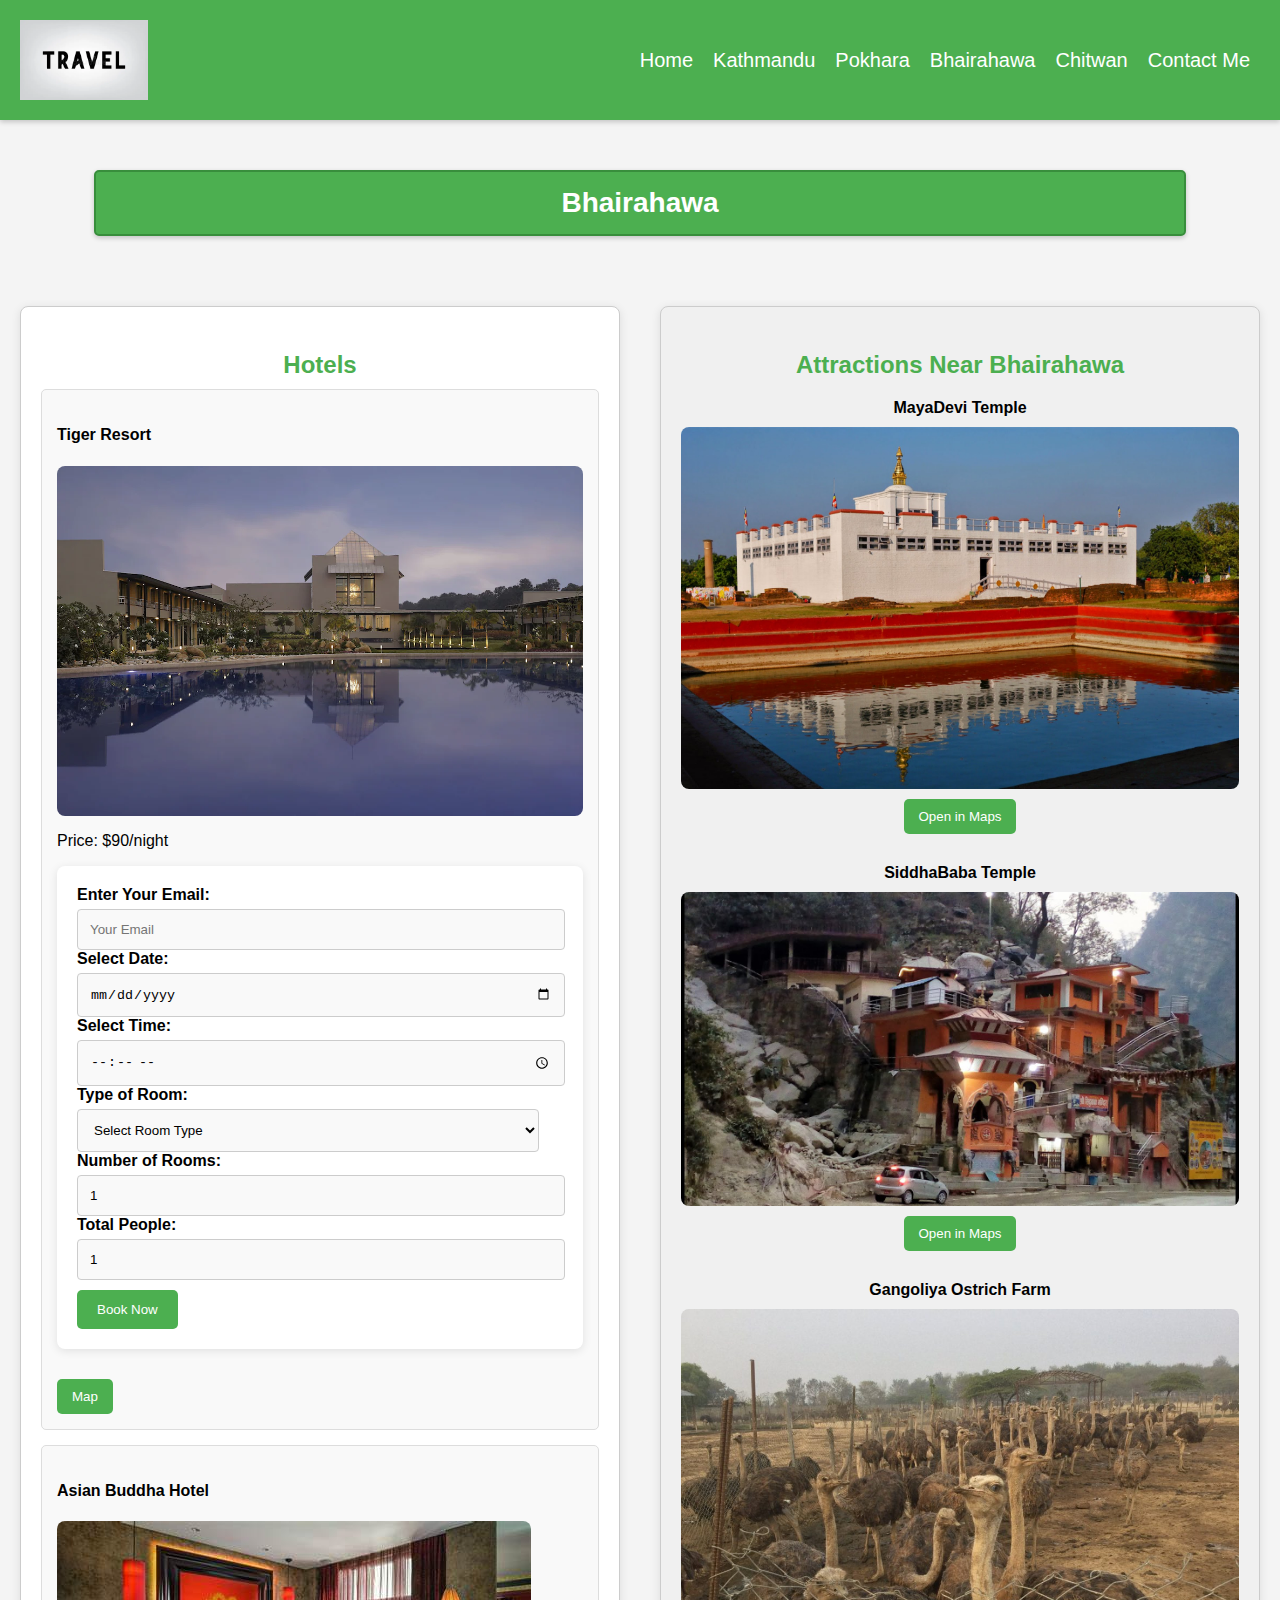
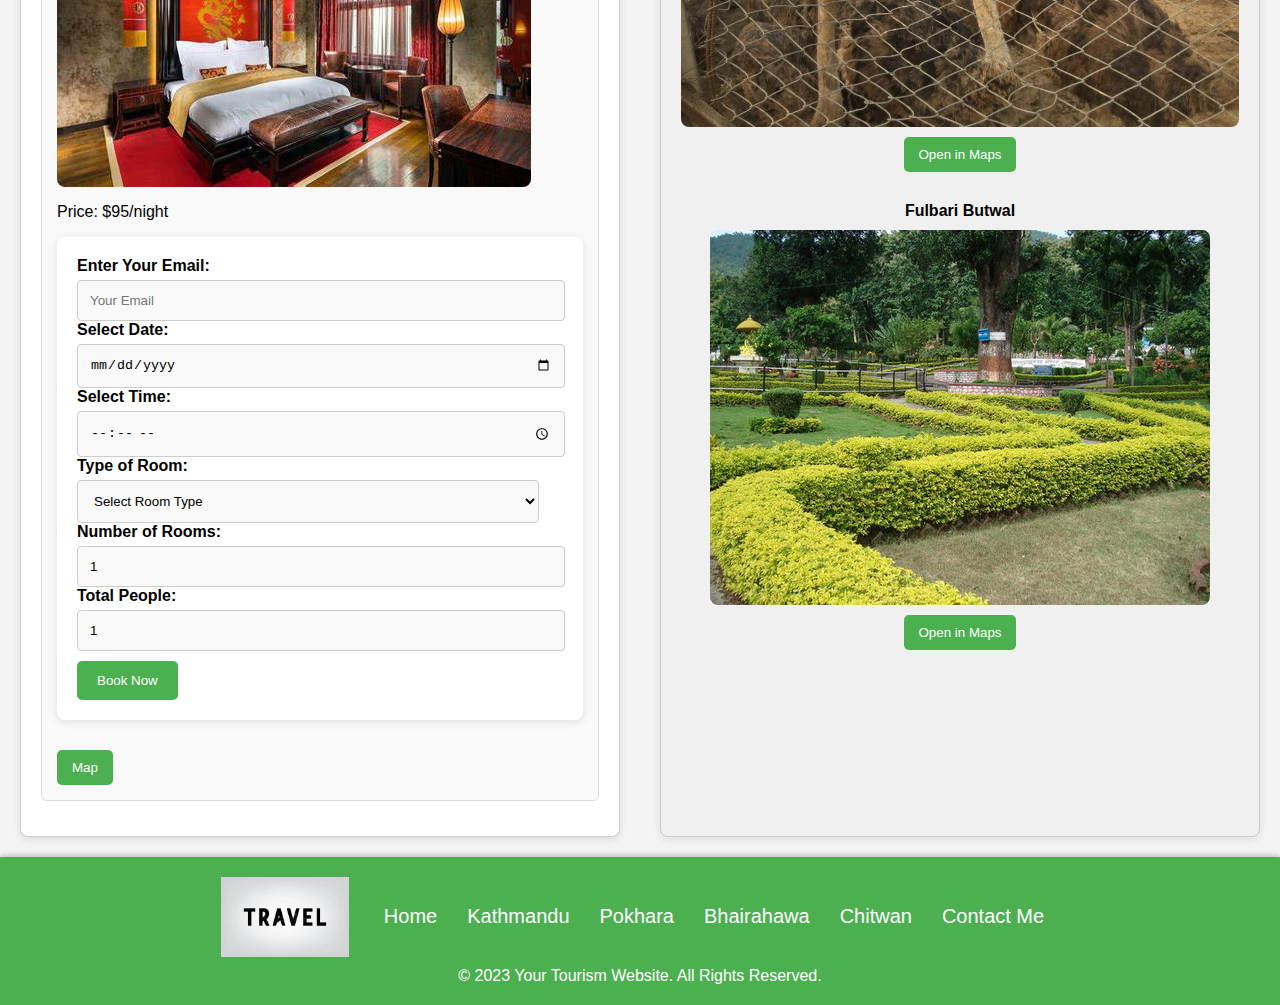
==== Templates/bhairahawa.html @ 582fff37 "Add files via upload" ====
<!DOCTYPE html>
<html lang="en">
  <head>
    <meta charset="UTF-8" />
    <meta name="viewport" content="width=device-width, initial-scale=1.0" />
    <title>Bhairahawa- Tourism Website</title>
    <link rel="stylesheet" href="/static/cities.css" />
    <link
      rel="stylesheet"
      a
      href="https://cdnjs.cloudflare.com/ajax/libs/font-awesome/5.15.3/css/all.min.css"
    />
  </head>
  <body>
    <header>
      <nav>
        <input type="checkbox" id="check" />
        <label for="check" class="checkbtn">
          <i class="fas fa-bars"></i>
        </label>

        <div class="logo">
          <img src="/static/images/logo.webp" alt="Tourism Logo" class="logo" />
        </div>

        <ul>
          <li><a href="index.html">Home</a></li>
          <li><a href="kathmandu.html">Kathmandu</a></li>
          <li><a href="pokhara.html">Pokhara</a></li>
          <li><a href="bhairahawa.html">Bhairahawa</a></li>
          <li><a href="chitwan.html">Chitwan</a></li>
          <li class="dropdown">
            <a href="javascript:void(0);" class="dropbtn">Contact Me</a>
            <div class="dropdown-content">
              <a href="mailto:neuankit951@gmail.com">Email Us</a>
              <a href="tel:+9847134287">Call Now</a>
            </div>
          </li>
        </ul>
      </nav>
    </header>
    <section id="bhairahawa">
      <h2>Bhairahawa</h2>
      <div class="container-wrapper">
        <div class="destination-container">
          <h3>Hotels</h3>
          <div class="hotel">
            <h4>Tiger Resort</h4>
            <img
              src="/static/images/tiger.webp"
              alt="tiger_resort"
              class="destination-image"
            />
            <p>Price: $90/night</p>

            <form action="https://formspree.io/f/xnnjwgek" method="POST">
              <label for="email">Enter Your Email:</label>
              <input
                type="email"
                name="email"
                id="email-tiger"
                required
                placeholder="Your Email"
              />

              <label for="date-tiger">Select Date:</label>
              <input type="date" name="date" id="date-tiger" required />

              <label for="time-tiger">Select Time:</label>
              <input type="time" name="time" id="time-tiger" required />

              <label for="room-type-tiger">Type of Room:</label>
              <select name="room_type" id="room-type-tiger" required>
                <option value="" disabled selected>Select Room Type</option>
                <option value="single">Single Bed</option>
                <option value="double">Double Bed</option>
              </select>

              <label for="rooms-tiger">Number of Rooms:</label>
              <input
                type="number"
                name="rooms"
                id="rooms-tiger"
                min="1"
                value="1"
                required
              />

              <label for="people-tiger">Total People:</label>
              <input
                type="number"
                name="people"
                id="people-tiger"
                min="1"
                value="1"
                required
              />

              <button type="submit">Book Now</button>
            </form>

            <button
              class="view-map"
              onclick="openMap('https://maps.app.goo.gl/1MgWQhAhyavF9P4S7')"
            >
              Map
            </button>
          </div>

          <div class="hotel">
            <h4>Asian Buddha Hotel</h4>
            <img
              src="/static/images/buddha.jpg"
              alt="siddhartha"
              class="destination-image"
            />
            <p>Price: $95/night</p>

            <form action="https://formspree.io/f/xnnjwgek" method="POST">
              <label for="email">Enter Your Email:</label>
              <input
                type="email"
                name="email"
                id="email-siddhartha"
                required
                placeholder="Your Email"
              />

              <label for="date-siddhartha">Select Date:</label>
              <input type="date" name="date" id="date-siddhartha" required />

              <label for="time-siddhartha">Select Time:</label>
              <input type="time" name="time" id="time-siddhartha" required />

              <label for="room-type-siddhartha">Type of Room:</label>
              <select name="room_type" id="room-type-siddhartha" required>
                <option value="" disabled selected>Select Room Type</option>
                <option value="single">Single Bed</option>
                <option value="double">Double Bed</option>
              </select>

              <label for="rooms-siddhartha">Number of Rooms:</label>
              <input
                type="number"
                name="rooms"
                id="rooms-siddhartha"
                min="1"
                value="1"
                required
              />

              <label for="people-siddhartha">Total People:</label>
              <input
                type="number"
                name="people"
                id="people-siddhartha"
                min="1"
                value="1"
                required
              />

              <button type="submit">Book Now</button>
            </form>

            <button
              class="view-map"
              onclick="openMap('https://maps.app.goo.gl/EwChTTJa7rG7dXeY6')"
            >
              Map
            </button>
          </div>
        </div>
        <div class="new-container">
          <h3>Attractions Near Bhairahawa</h3>
          <div class="attraction">
            <h4>MayaDevi Temple</h4>
            <img
              src="/static/images/lumbini.jpg"
              alt="Lumbini Temple"
              class="attraction-image"
            />
            <button
              class="view-map"
              onclick="openMap('https://maps.app.goo.gl/fkbTqEtfw7pww3ph9')"
            >
              Open in Maps
            </button>
          </div>
          <div class="attraction">
            <h4>SiddhaBaba Temple</h4>
            <img
              src="/static/images/siddha.jpg"
              alt="SiddhaBaba Temple"
              class="attraction-image"
            />
            <button
              class="view-map"
              onclick="openMap('https://maps.app.goo.gl/KkhMpUthPSHfrKBx6')"
            >
              Open in Maps
            </button>
          </div>
          <div class="attraction">
            <h4>Gangoliya Ostrich Farm</h4>
            <img
              src="/static/images/gangoliya.jpg"
              alt="Gangoliya Ostrich Farm"
              class="attraction-image"
            />
            <button
              class="view-map"
              onclick="openMap('https://maps.app.goo.gl/vTidoKTbDqw2DbyP7')"
            >
              Open in Maps
            </button>
          </div>
          <div class="attraction">
            <h4>Fulbari Butwal</h4>
            <img
              src="/static/images/fulbari.jpg"
              alt="Fulbari Butwal"
              class="attraction-image"
            />
            <button
              class="view-map"
              onclick="openMap('https://maps.app.goo.gl/mMGQNNCxHRKPZnY29')"
            >
              Open in Maps
            </button>
          </div>
        </div>
      </div>
    </section>

    <footer>
      <nav>
        <img
          src="/static/images/logo.webp"
          alt="Tourism Logo"
          class="footer-logo"
        />
        <ul>
          <li><a href="index.html">Home</a></li>
          <li><a href="kathmandu.html">Kathmandu</a></li>
          <li><a href="pokhara.html">Pokhara</a></li>
          <li><a href="bhairahawa.html">Bhairahawa</a></li>
          <li><a href="chitwan.html">Chitwan</a></li>
          <li class="dropdown">
            <a href="javascript:void(0);" class="dropbtn">Contact Me</a>
            <div class="dropdown-content">
              <a href="mailto:neuankit951@gmail.com">Email Us</a>
              <a href="tel:+9847134287">Call Now</a>
            </div>
          </li>
        </ul>
      </nav>
      <p>&copy; 2023 Your Tourism Website. All Rights Reserved.</p>
    </footer>
    <script>
      function openMap(url) {
        window.open(url, "_blank");
      }
    </script>
  </body>
</html>
---- static/cities.css ----
/* Base Styles */
body {
  font-family: "Arial", sans-serif;
  margin: 0;
  padding: 0;
  background-color: #f4f4f4;
}

header {
  background-color: #4caf50;
  color: white;
  padding: 20px 0;
  box-shadow: 0 2px 5px rgba(0, 0, 0, 0.2);
}

nav {
  display: flex;
  position: relative;
  z-index: 1;
  align-items: center;
  justify-content: space-between;
  padding: 0 20px;
}

.logo {
  width: auto;
  height: 80px;
}

nav ul {
  list-style-type: none;
  padding: 0;
  margin: 0;
  display: flex;
  font-size: 20px;
}

nav ul li {
  position: relative;
  margin: 0 10px;
}

nav ul li a {
  color: white;
  text-decoration: none;
  transition: color 0.3s;
}

nav ul li a:hover {
  color: #ffeb3b;
}

.dropdown-content {
  display: none;
  position: absolute;
  background-color: #4caf50;
  min-width: 160px;
  z-index: 1;
}

.dropdown-content a {
  color: white;
  padding: 12px 16px;
  text-decoration: none;
  display: block;
}

.dropdown-content a:hover {
  background-color: #388e3c;
}

.dropdown:hover .dropdown-content {
  display: block;
}

.contact-info {
  display: flex;
  flex-direction: column;
  margin-left: auto;
  font-size: 14px;
  color: white;
}

.contact-info a {
  color: white;
  text-decoration: none;
  margin: 2px 0;
}

.contact-info a:hover {
  color: #ffeb3b;
}

.checkbtn {
  font-size: 30px;
  color: white;
  float: right;
  line-height: 80px;
  margin-right: 40px;
  cursor: pointer;
  display: none; /* Hidden by default */
}

#check {
  display: none; /* Hide the checkbox */
}

h2 {
  background-color: #4caf50;
  color: white;
  padding: 15px 32px;
  text-align: center;
  font-size: 28px;
  border: 2px solid #388e3c;
  border-radius: 5px;
  margin: 50px auto;
  width: 80%;
  box-shadow: 0 2px 5px rgba(0, 0, 0, 0.2);
}

.container-wrapper {
  display: flex;
  justify-content: space-between;
  flex-wrap: wrap;
}

.destination-container,
.new-container {
  flex: 1;
  padding: 20px;
  border: 1px solid #ccc;
  border-radius: 8px;
  margin: 20px;
  background-color: #fff;
  box-shadow: 0 2px 10px rgba(0, 0, 0, 0.1);
}

.destination-container {
  background-color: #fff;
}

.new-container {
  background-color: #f0f0f0;
}

.attraction {
  margin-bottom: 20px;
  display: flex;
  flex-direction: column;
  align-items: center;
}

.attraction h4 {
  margin: 10px 0;
}

.attraction-image {
  max-width: 100%;
  height: auto;
  border-radius: 8px;
}

.view-map {
  background-color: #4caf50;
  color: white;
  border: none;
  padding: 10px 15px;
  border-radius: 5px;
  cursor: pointer;
  transition: background-color 0.3s, transform 0.3s;
  margin-top: 10px;
}

.view-map:hover {
  background-color: #45a049;
  transform: scale(1.05);
}

h3 {
  text-align: center;
  color: #4caf50;
  margin-bottom: 10px;
  font-size: 24px;
}

.hotel {
  display: flex;
  flex-direction: column;
  align-items: flex-start;
  margin-bottom: 15px;
  padding: 15px;
  border: 1px solid #ddd;
  border-radius: 5px;
  background-color: #f9f9f9;
  transition: transform 0.3s, box-shadow 0.3s;
}

.hotel:hover {
  transform: translateY(-5px);
  box-shadow: 0 4px 15px rgba(0, 0, 0, 0.2);
}

.hotel img {
  max-width: 100%;
  height: auto;
  border-radius: 8px;
}

label {
  margin-top: 10px;
  font-weight: bold;
}

input[type="email"],
input[type="date"],
input[type="time"],
input[type="number"],
select {
  margin-top: 5px;
  padding: 12px;
  border: 1px solid #ccc;
  border-radius: 4px;
  width: calc(100% - 24px);
  transition: border-color 0.3s;
  background-color: #f9f9f9;
}

input[type="date"]:focus,
input[type="time"]:focus,
input[type="number"]:focus,
input[type="email"]:focus,
select:focus {
  border-color: #4caf50;
  background-color: #fff;
}

form {
  background-color: #ffffff;
  padding: 20px;
  border-radius: 8px;
  box-shadow: 0 2px 10px rgba(0, 0, 0, 0.1);
  margin-bottom: 20px;
}

button {
  background-color: #4caf50;
  color: white;
  border: none;
  padding: 12px 20px;
  border-radius: 5px;
  cursor: pointer;
  transition: background-color 0.3s, transform 0.3s;
  margin-top: 10px;
}

button:hover {
  background-color: #45a049;
  transform: scale(1.05);
}

footer {
  background-color: #4caf50;
  color: white;
  text-align: center;
  padding: 20px 0;
  box-shadow: 0 -2px 5px rgba(0, 0, 0, 0.2);
}

footer nav {
  display: flex;
  align-items: center;
  justify-content: center;
  margin-bottom: 10px;
}

.footer-logo {
  width: auto;
  height: 80px;
  margin-right: 20px;
}

footer nav ul {
  list-style-type: none;
  padding: 0;
  margin: 0;
  display: flex;
}

footer nav ul li {
  position: relative;
  margin: 0 15px;
}

footer nav ul li a {
  color: white;
  text-decoration: none;
  transition: color 0.3s;
}

footer nav ul li a:hover {
  color: #ffeb3b;
}

footer p {
  margin: 10px 0 0;
  font-size: 16px;
}

/* Media Queries for Mobile Responsiveness */

@media (max-width: 952px) {
  label.logo img {
    height: 40px;
    margin-left: -40px;
  }
  nav ul li a {
    font-size: 16px;
    padding: 10px 15px;
    border: none;
    border-radius: 5px;
  }

  .container-wrapper {
    flex-direction: column;
  }

  .destination-container,
  .new-container {
    width: 100%;
    margin: 10px 0;
  }

  h2 {
    font-size: 24px;
  }

  .hotel,
  .attraction {
    margin-bottom: 20px;
  }

  .hotel form input,
  .hotel form select {
    width: 100%;
  }

  footer nav ul {
    flex-direction: column;
  }

  footer nav ul li {
    margin: 5px 0;
  }
}

@media (max-width: 858px) {
  .checkbtn {
    display: block; /* Show the check button */
  }

  nav ul {
    position: fixed;
    width: 30%; /* Adjust width to 100% */
    height: 50vh;
    background: #4caf50;
    top: 100px;
    left: -30%; /* Hide off-screen */
    text-align: center;
    transition: all 0.5s;
    display: flex;
    flex-direction: column;
  }

  nav ul li {
    display: block;
    margin: 20px 0;
  }

  nav ul li a {
    font-size: 16px;
  }

  /* When checkbox is checked, show the menu */
  #check:checked ~ ul {
    left: 0; /* Show the menu */
  }
  .hotel,
  .attraction {
    align-items: center;
  }

  .view-map {
    padding: 8px 12px;
  }

  button {
    padding: 10px 18px;
  }

  footer p {
    font-size: 14px;
  }
}
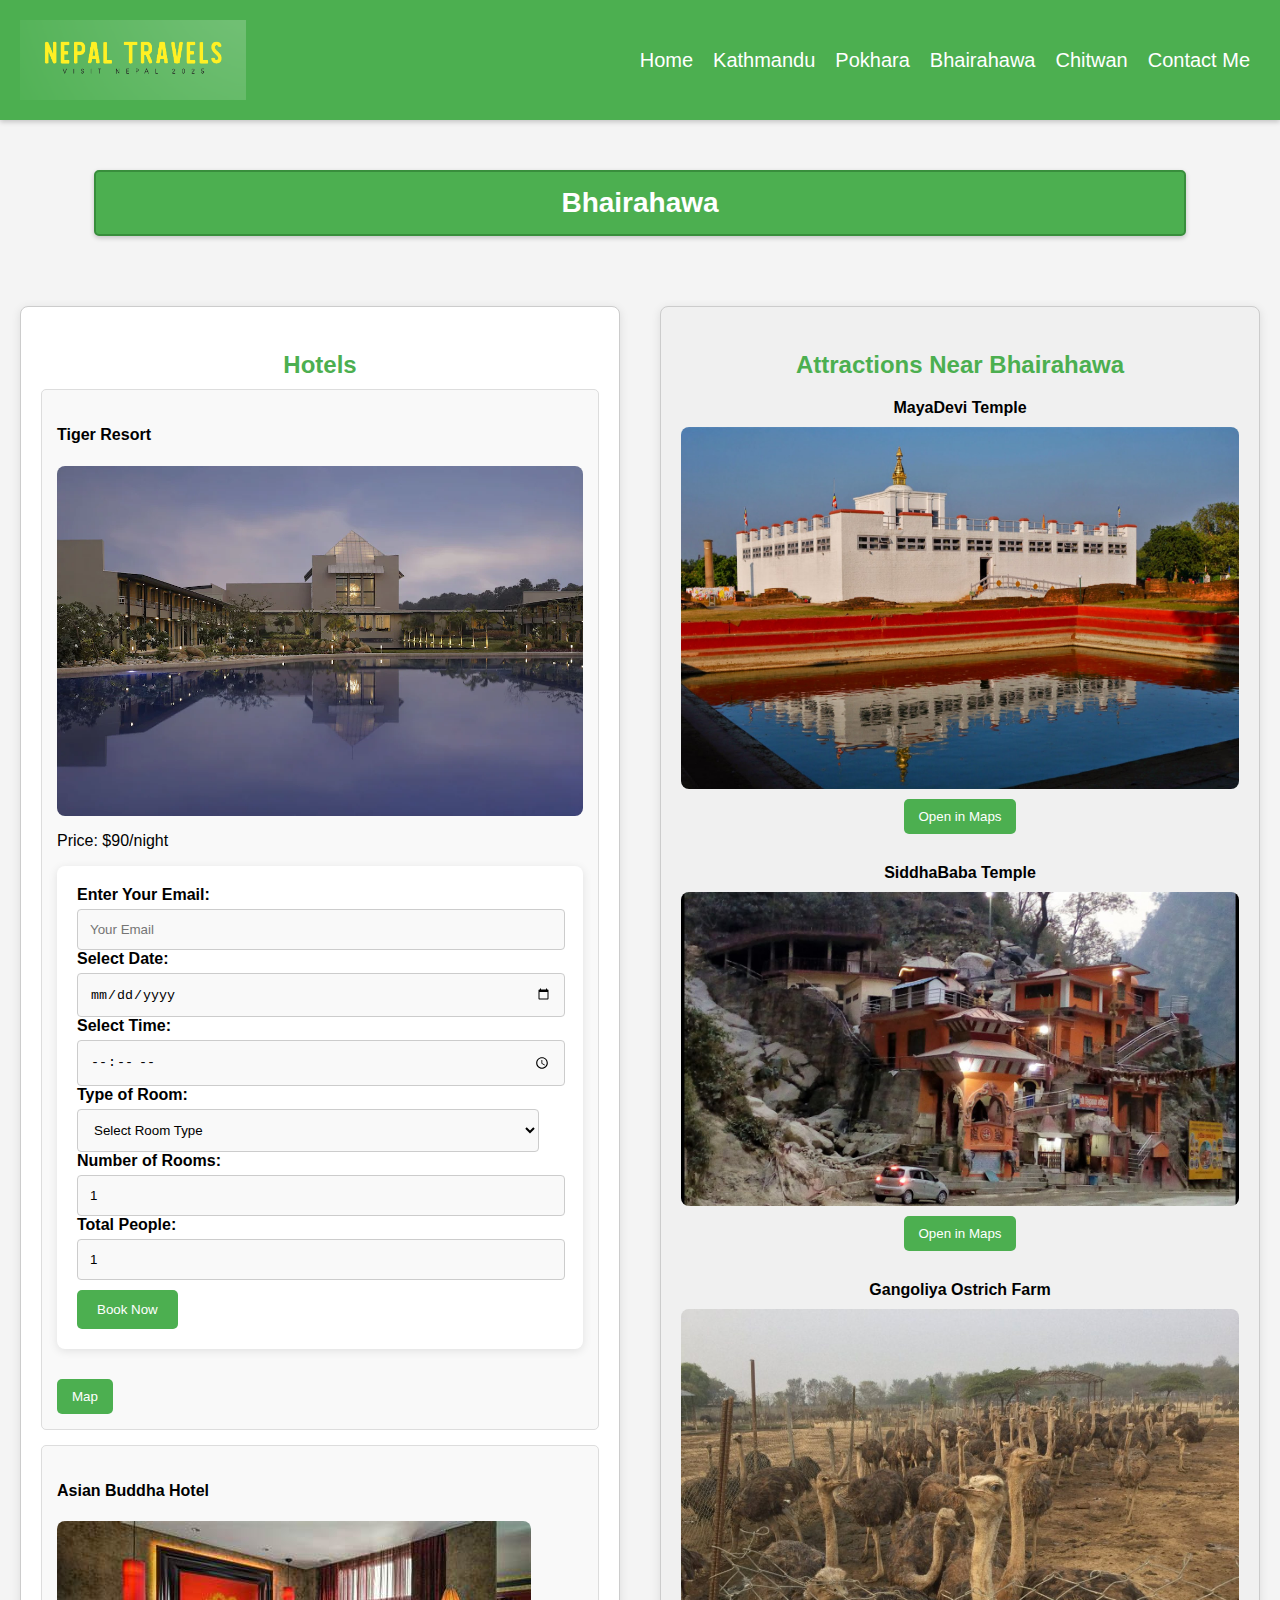
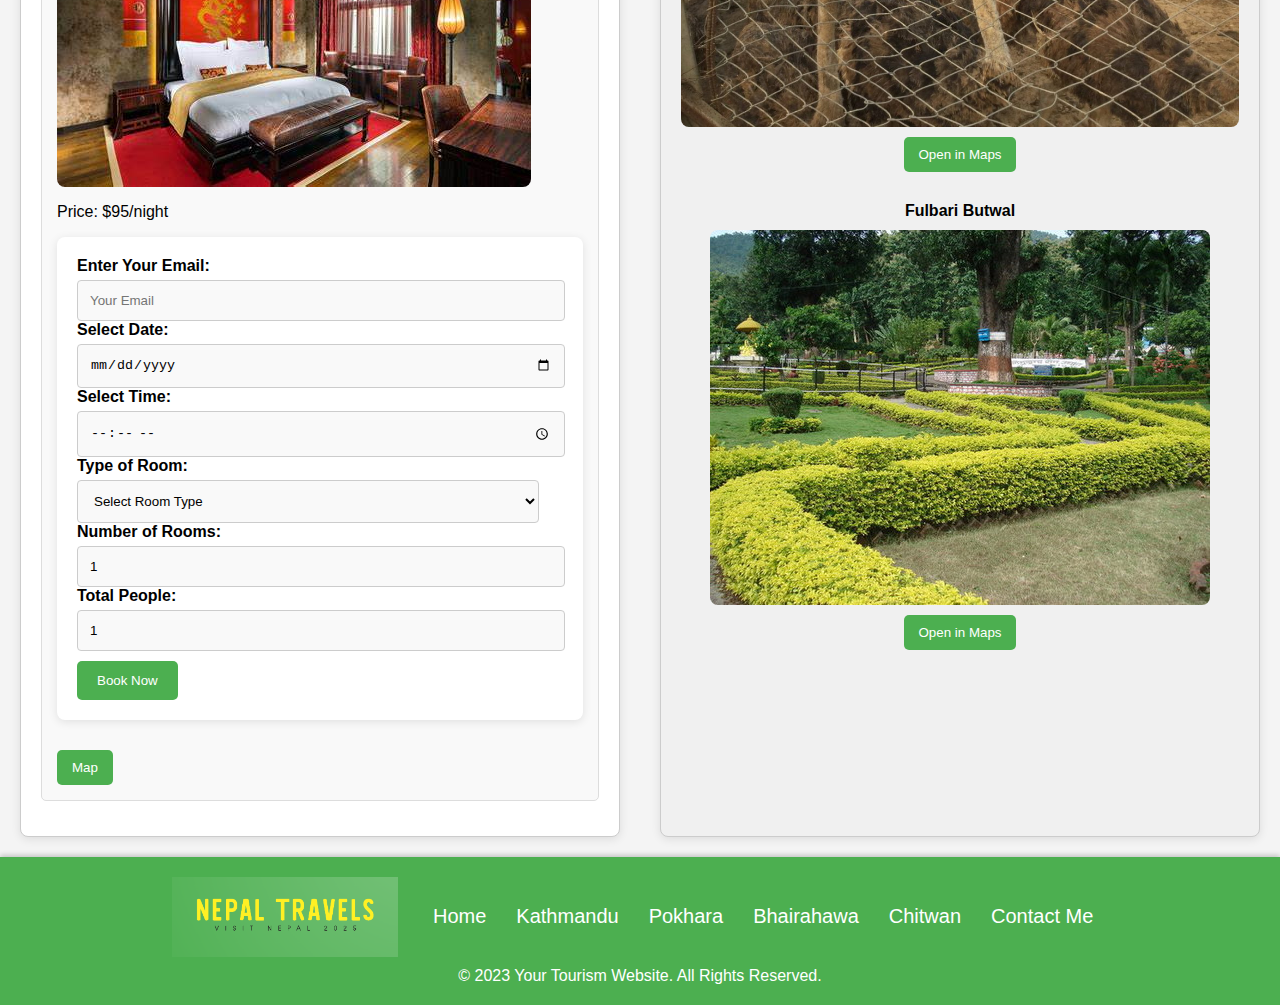
==== commit 2e96f9aa: "Update bhairahawa.html" ====
--- a/Templates/bhairahawa.html
+++ b/Templates/bhairahawa.html
@@ -20,7 +20,7 @@
         </label>
 
         <div class="logo">
-          <img src="/static/images/logo.webp" alt="Tourism Logo" class="logo" />
+          <img src="/static/images/logo.png" alt="Tourism Logo" class="logo" />
         </div>
 
         <ul>
@@ -235,7 +235,7 @@
     <footer>
       <nav>
         <img
-          src="/static/images/logo.webp"
+          src="/static/images/logo.png"
           alt="Tourism Logo"
           class="footer-logo"
         />
